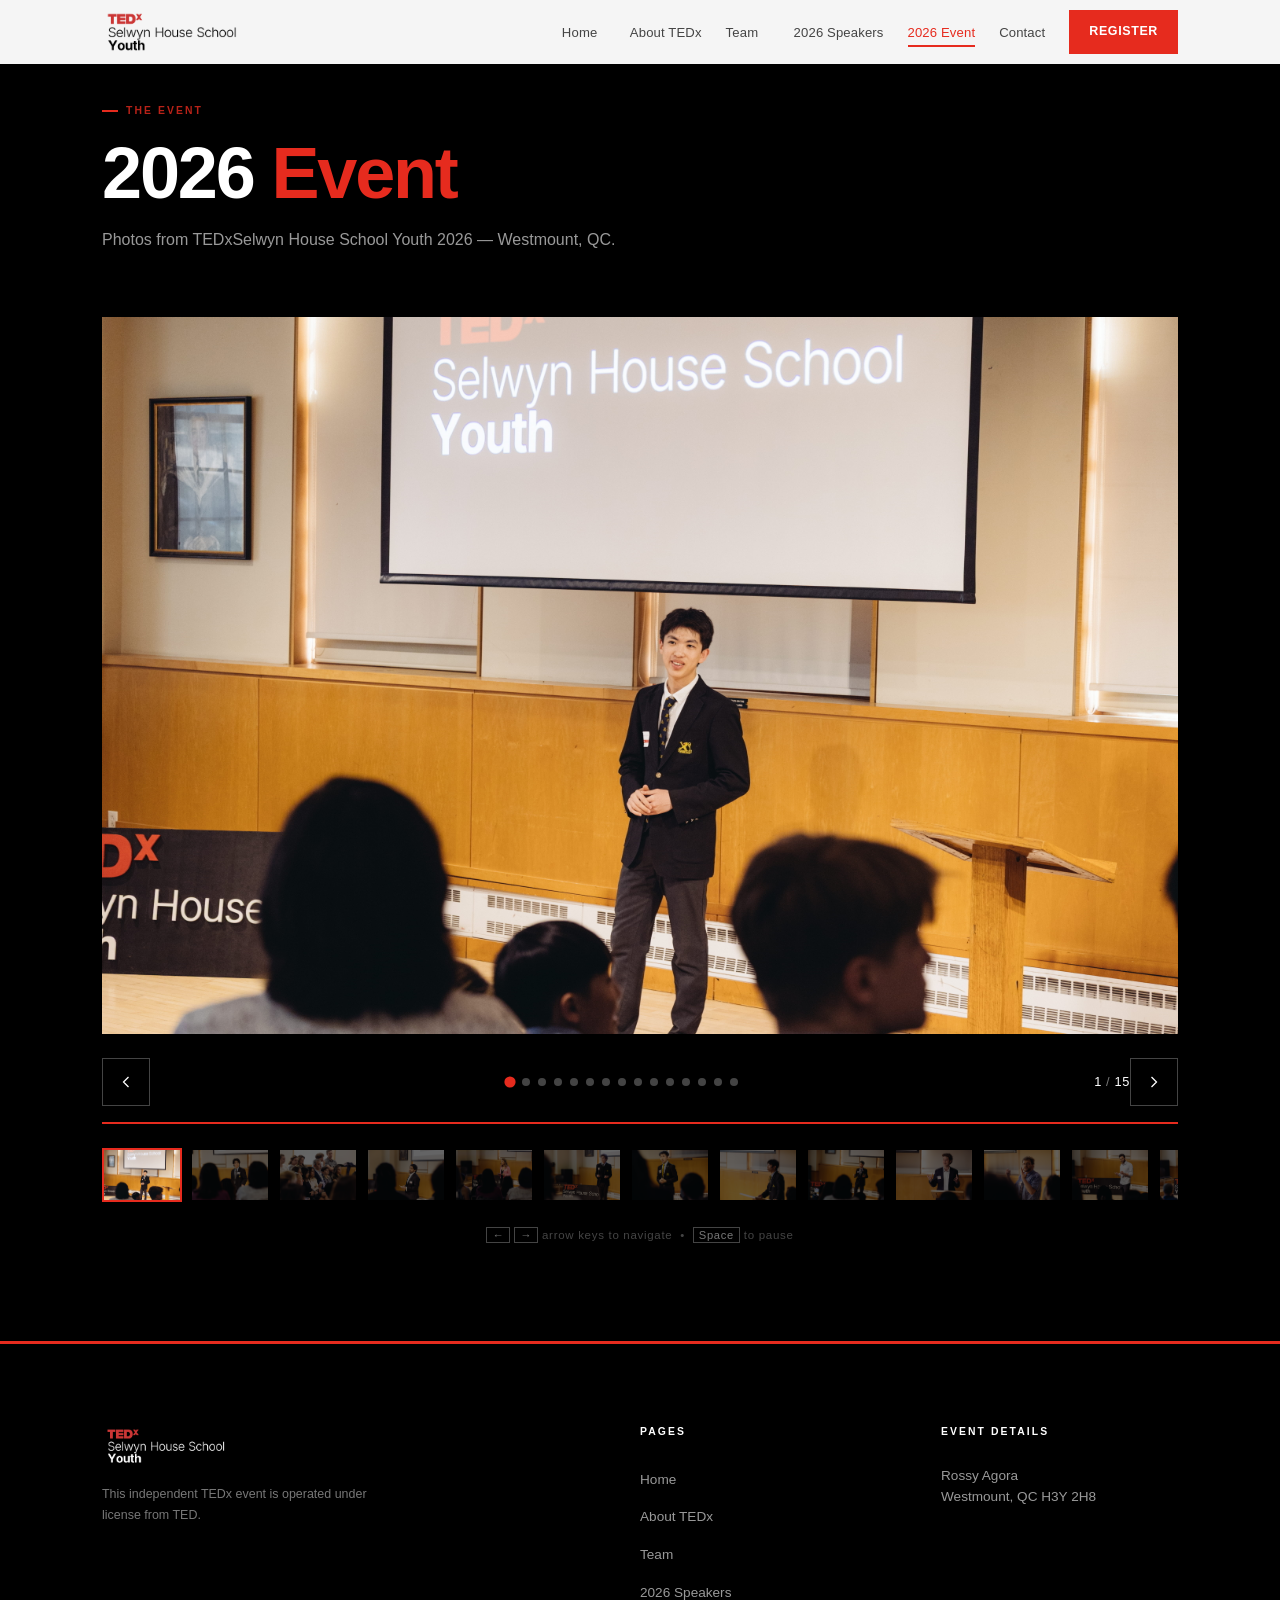
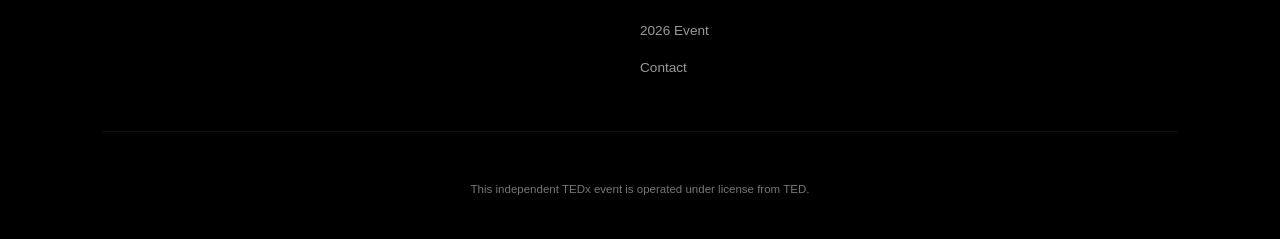
==== 2026-event.html @ ec2c0fd7 "Add files via upload" ====
<!DOCTYPE html>
<html lang="en">
<head>
  <meta charset="UTF-8" />
  <meta name="viewport" content="width=device-width, initial-scale=1.0" />
  <title>2026 Event &mdash; TEDxSelwyn House School Youth</title>
  <link rel="stylesheet" href="style.css" />
  <style>
    /* ── Gallery page styles ── */
    .gallery-hero {
      background: var(--black);
      padding: var(--s12) 0 var(--s8);
      text-align: left;
    }
    .gallery-hero .label-tag {
      color: rgba(230,43,30,0.8);
    }
    .gallery-hero h1 {
      color: var(--white);
      font-size: clamp(2.5rem, 6vw, 4.5rem);
      font-weight: 700;
      line-height: 1.05;
      letter-spacing: -0.03em;
      margin-bottom: var(--s2);
    }
    .gallery-hero p {
      color: var(--gray-400);
      font-size: 1rem;
      margin-top: var(--s2);
    }

    /* ── Slideshow ── */
    .slideshow-section {
      background: var(--black);
      padding: 0 0 var(--s12);
    }
    .slideshow-wrap {
      position: relative;
      width: 100%;
      max-width: 1140px;
      margin: 0 auto;
      padding: 0 var(--s4);
    }
    .slideshow {
      position: relative;
      width: 100%;
      aspect-ratio: 3 / 2;
      overflow: hidden;
      background: #111;
    }
    .slide {
      position: absolute;
      inset: 0;
      opacity: 0;
      transition: opacity 0.7s var(--ease-std), transform 0.7s var(--ease-std);
      transform: translateX(60px);
    }
    .slide.active {
      opacity: 1;
      transform: translateX(0);
      z-index: 1;
    }
    .slide.prev {
      opacity: 0;
      transform: translateX(-60px);
      z-index: 0;
    }
    .slide img {
      width: 100%;
      height: 100%;
      object-fit: cover;
      object-position: center;
      display: block;
    }

    /* ── Controls ── */
    .slideshow-controls {
      display: flex;
      align-items: center;
      justify-content: space-between;
      margin-top: var(--s3);
    }
    .slide-btn {
      background: none;
      border: 1px solid var(--gray-700);
      color: var(--white);
      width: 48px;
      height: 48px;
      min-width: 48px;
      min-height: 48px;
      display: flex;
      align-items: center;
      justify-content: center;
      cursor: pointer;
      transition: border-color var(--dur-std), background var(--dur-std);
      flex-shrink: 0;
    }
    .slide-btn:hover {
      border-color: var(--ted-red);
      background: var(--ted-red);
    }
    .slide-btn svg {
      width: 20px;
      height: 20px;
      stroke: currentColor;
      fill: none;
      stroke-width: 1.5;
    }

    /* ── Dots ── */
    .slide-dots {
      display: flex;
      gap: var(--s1);
      flex-wrap: wrap;
      justify-content: center;
      flex: 1;
      padding: 0 var(--s3);
    }
    .slide-dot {
      width: 8px;
      height: 8px;
      border-radius: 50%;
      background: var(--gray-700);
      border: none;
      cursor: pointer;
      padding: 0;
      min-width: 0;
      min-height: 0;
      transition: background var(--dur-std), transform var(--dur-std);
    }
    .slide-dot.active {
      background: var(--ted-red);
      transform: scale(1.4);
    }

    /* ── Counter ── */
    .slide-counter {
      color: var(--gray-500);
      font-size: 0.8rem;
      letter-spacing: 0.05em;
      white-space: nowrap;
      flex-shrink: 0;
    }
    .slide-counter span {
      color: var(--white);
    }

    /* ── Autoplay bar ── */
    .autoplay-bar {
      height: 2px;
      background: var(--gray-800);
      margin-top: var(--s2);
      position: relative;
      overflow: hidden;
    }
    .autoplay-progress {
      height: 100%;
      background: var(--ted-red);
      width: 0%;
      transition: width linear;
    }

    /* ── Thumbnail strip ── */
    .thumb-strip {
      display: flex;
      gap: var(--s1);
      margin-top: var(--s3);
      overflow-x: auto;
      scroll-behavior: smooth;
      -ms-overflow-style: none;
      scrollbar-width: none;
    }
    .thumb-strip::-webkit-scrollbar { display: none; }
    .thumb {
      flex-shrink: 0;
      width: 80px;
      height: 54px;
      overflow: hidden;
      cursor: pointer;
      opacity: 0.4;
      border: 2px solid transparent;
      transition: opacity var(--dur-std), border-color var(--dur-std);
    }
    .thumb:hover { opacity: 0.7; }
    .thumb.active {
      opacity: 1;
      border-color: var(--ted-red);
    }
    .thumb img {
      width: 100%;
      height: 100%;
      object-fit: cover;
      display: block;
    }

    /* ── Keyboard hint ── */
    .keyboard-hint {
      text-align: center;
      color: var(--gray-700);
      font-size: 0.72rem;
      letter-spacing: 0.06em;
      margin-top: var(--s3);
    }
    .keyboard-hint kbd {
      border: 1px solid var(--gray-700);
      padding: 1px 5px;
      font-family: var(--font);
      font-size: 0.7rem;
      color: var(--gray-500);
    }
  </style>
</head>
<body>

  <!-- Navigation -->
  <header class="header scrolled-always" id="header">
    <nav class="nav">
      <a href="index.html" class="logo"><img src="images/logo-black.png" alt="TEDxSelwyn House School Youth"></a>
      <ul class="nav-links" id="navLinks">
        <li><a href="index.html">Home</a></li>
        <li><a href="about.html">About TEDx</a></li>
        <li><a href="team.html">Team</a></li>
        <li><a href="speakers.html">2026 Speakers</a></li>
        <li><a href="2026-event.html" class="active">2026 Event</a></li>
        <li><a href="contact.html">Contact</a></li>
        <li><a href="https://docs.google.com/forms/d/e/1FAIpQLSdbpwzhTMs6wh6jrkO545HUub6v7mnMCa4WJRmnMCpncE_-FA/viewform" class="nav-btn">Register</a></li>
      </ul>
      <button class="hamburger" id="hamburger" aria-label="Toggle menu">
        <span></span><span></span><span></span>
      </button>
    </nav>
  </header>

  <!-- Page Hero -->
  <section class="gallery-hero">
    <div class="container">
      <span class="label-tag fade-up">The Event</span>
      <h1 class="fade-up">2026 <span class="text-red">Event</span></h1>
      <p class="fade-up">Photos from TEDxSelwyn House School Youth 2026 &mdash; Westmount, QC.</p>
    </div>
  </section>

  <!-- Slideshow -->
  <section class="slideshow-section">
    <div class="slideshow-wrap">

      <div class="slideshow" id="slideshow" role="region" aria-label="Event photo gallery">
        <div class="slide active"><img src="images/2026-04-27 TEDx SHS event-1.jpg"  alt="Audience at TEDxSelwyn House School Youth 2026"></div>
        <div class="slide"><img src="images/2026-04-27 TEDx SHS event-6.jpg"   alt="Speaker at podium"></div>
        <div class="slide"><img src="images/2026-04-27 TEDx SHS event-10 (1).jpg"  alt="TEDx Selwyn House Youth sign"></div>
        <div class="slide"><img src="images/2026-04-27 TEDx SHS event-11.jpg"  alt="Speaker on stage"></div>
        <div class="slide"><img src="images/2026-04-27 TEDx SHS event-18.jpg"  alt="Speaker presenting"></div>
        <div class="slide"><img src="images/2026-04-27 TEDx SHS event-24.jpg"  alt="Speaker on stage"></div>
        <div class="slide"><img src="images/2026-04-27 TEDx SHS event-32.jpg"  alt="Speaker at TEDx event"></div>
        <div class="slide"><img src="images/2026-04-27 TEDx SHS event-35.jpg"  alt="Speaker presenting ideas"></div>
        <div class="slide"><img src="images/2026-04-27 TEDx SHS event-38.jpg"  alt="Speaker under projection screen"></div>
        <div class="slide"><img src="images/2026-04-27 TEDx SHS event-47.jpg"  alt="Speaker addressing audience"></div>
        <div class="slide"><img src="images/2026-04-27 TEDx SHS event-54.jpg"  alt="Speaker on stage"></div>
        <div class="slide"><img src="images/2026-04-27 TEDx SHS event-57.jpg"  alt="Speaker presenting"></div>
        <div class="slide"><img src="images/2026-04-27 TEDx SHS event-69.jpg"  alt="Group photo at TEDxSelwyn House School Youth 2026"></div>
        <div class="slide"><img src="images/2026-04-27 TEDx SHS event-78.jpg"  alt="Speaker at podium"></div>
        <div class="slide"><img src="images/2026-04-27 TEDx SHS event-79.jpg"  alt="Speaker on stage"></div>
      </div>

      <!-- Controls -->
      <div class="slideshow-controls">
        <button class="slide-btn" id="prevBtn" aria-label="Previous photo">
          <svg viewBox="0 0 24 24"><polyline points="15 18 9 12 15 6"/></svg>
        </button>

        <div class="slide-dots" id="slideDots"></div>

        <span class="slide-counter"><span id="currentNum">1</span> / <span id="totalNum">15</span></span>

        <button class="slide-btn" id="nextBtn" aria-label="Next photo">
          <svg viewBox="0 0 24 24"><polyline points="9 18 15 12 9 6"/></svg>
        </button>
      </div>

      <!-- Autoplay progress bar -->
      <div class="autoplay-bar">
        <div class="autoplay-progress" id="autoplayProgress"></div>
      </div>

      <!-- Thumbnail strip -->
      <div class="thumb-strip" id="thumbStrip"></div>

      <p class="keyboard-hint"><kbd>←</kbd> <kbd>→</kbd> arrow keys to navigate &nbsp;&bull;&nbsp; <kbd>Space</kbd> to pause</p>

    </div>
  </section>

  <!-- Footer -->
  <footer class="footer">
    <div class="container">
      <div class="footer-grid">
        <div class="footer-brand fade-up"><a href="index.html" class="logo"><img src="images/logo-white.png" alt="TEDxSelwyn House School Youth"></a>
          <p class="footer-license">This independent TEDx event is operated under license from TED.</p>
        </div>
        <div class="footer-nav fade-up">
          <h4>Pages</h4>
          <ul>
            <li><a href="index.html">Home</a></li>
            <li><a href="about.html">About TEDx</a></li>
            <li><a href="team.html">Team</a></li>
            <li><a href="speakers.html">2026 Speakers</a></li>
            <li><a href="2026-event.html">2026 Event</a></li>
            <li><a href="contact.html">Contact</a></li>
          </ul>
        </div>
        <div class="footer-event fade-up">
          <h4>Event Details</h4>
          <p>Rossy Agora<br>Westmount, QC H3Y 2H8</p>
        </div>
      </div>
      <div class="footer-bottom">
        <p>This independent TEDx event is operated under license from TED.</p>
      </div>
    </div>
  </footer>

  <script src="script.js"></script>
  <script>
    (function () {
      const slides     = Array.from(document.querySelectorAll('.slide'));
      const dotsWrap   = document.getElementById('slideDots');
      const thumbWrap  = document.getElementById('thumbStrip');
      const prevBtn    = document.getElementById('prevBtn');
      const nextBtn    = document.getElementById('nextBtn');
      const currentNum = document.getElementById('currentNum');
      const totalNum   = document.getElementById('totalNum');
      const progress   = document.getElementById('autoplayProgress');
      const INTERVAL   = 4000;

      let current   = 0;
      let timer     = null;
      let paused    = false;
      let progTimer = null;

      totalNum.textContent = slides.length;

      // Build dots
      slides.forEach((_, i) => {
        const dot = document.createElement('button');
        dot.className = 'slide-dot' + (i === 0 ? ' active' : '');
        dot.setAttribute('aria-label', 'Go to photo ' + (i + 1));
        dot.addEventListener('click', () => goTo(i));
        dotsWrap.appendChild(dot);
      });

      // Build thumbnails
      slides.forEach((slide, i) => {
        const img = slide.querySelector('img');
        const thumb = document.createElement('div');
        thumb.className = 'thumb' + (i === 0 ? ' active' : '');
        thumb.innerHTML = `<img src="${img.src}" alt="${img.alt}">`;
        thumb.addEventListener('click', () => goTo(i));
        thumbWrap.appendChild(thumb);
      });

      const dots   = Array.from(dotsWrap.querySelectorAll('.slide-dot'));
      const thumbs = Array.from(thumbWrap.querySelectorAll('.thumb'));

      function goTo(index) {
        slides[current].classList.remove('active');
        slides[current].classList.add('prev');
        dots[current].classList.remove('active');
        thumbs[current].classList.remove('active');

        // Clean up prev class after transition
        const old = current;
        setTimeout(() => slides[old].classList.remove('prev'), 700);

        current = (index + slides.length) % slides.length;

        slides[current].classList.add('active');
        dots[current].classList.add('active');
        thumbs[current].classList.add('active');
        currentNum.textContent = current + 1;

        // Scroll thumbnail into view
        thumbs[current].scrollIntoView({ behavior: 'smooth', block: 'nearest', inline: 'center' });

        resetProgress();
      }

      function next() { goTo(current + 1); }
      function prev() { goTo(current - 1); }

      // Autoplay
      function startTimer() {
        clearInterval(timer);
        timer = setInterval(() => { if (!paused) next(); }, INTERVAL);
      }

      function resetProgress() {
        clearTimeout(progTimer);
        progress.style.transition = 'none';
        progress.style.width = '0%';
        if (!paused) {
          progTimer = setTimeout(() => {
            progress.style.transition = `width ${INTERVAL}ms linear`;
            progress.style.width = '100%';
          }, 30);
        }
      }

      prevBtn.addEventListener('click', () => { prev(); });
      nextBtn.addEventListener('click', () => { next(); });

      // Keyboard
      document.addEventListener('keydown', (e) => {
        if (e.key === 'ArrowRight') next();
        if (e.key === 'ArrowLeft')  prev();
        if (e.key === ' ') {
          e.preventDefault();
          paused = !paused;
          if (paused) {
            progress.style.transition = 'none';
            progress.style.width = '0%';
          } else {
            resetProgress();
          }
        }
      });

      // Touch swipe
      let touchStartX = 0;
      const ss = document.getElementById('slideshow');
      ss.addEventListener('touchstart', (e) => { touchStartX = e.touches[0].clientX; }, { passive: true });
      ss.addEventListener('touchend', (e) => {
        const dx = e.changedTouches[0].clientX - touchStartX;
        if (Math.abs(dx) > 40) dx < 0 ? next() : prev();
      });

      startTimer();
      resetProgress();
    })();
  </script>
</body>
</html>
---- style.css ----
/* ============================================
   TEDxSelwynHouseSchool Youth — Stylesheet
   Style: Motion-Driven × Swiss Modernism × TED
   Colors: Red #e62b1e · Black #000 · White #fff
   Font: Helvetica · Base unit: 8px
   ============================================ */

/* --- Reset & Base --- */
*, *::before, *::after {
  margin: 0;
  padding: 0;
  box-sizing: border-box;
}

:root {
  --ted-red:        #e62b1e;
  --ted-red-dark:   #c41e13;
  --ted-red-light:  rgba(230, 43, 30, 0.08);
  --ted-red-mid:    rgba(230, 43, 30, 0.15);
  --black:          #000000;
  --dark:           #111111;
  --gray-800:       #222222;
  --gray-700:       #444444;
  --gray-500:       #777777;
  --gray-400:       #999999;
  --gray-300:       #bbbbbb;
  --gray-200:       #e0e0e0;
  --gray-100:       #f5f5f5;
  --gray-50:        #fafafa;
  --white:          #ffffff;
  --font:           'Helvetica Neue', Helvetica, Arial, sans-serif;

  /* 8px spacing scale */
  --s1: 8px; --s2: 16px; --s3: 24px; --s4: 32px;
  --s5: 40px; --s6: 48px; --s8: 64px; --s10: 80px; --s12: 96px;

  /* Motion tokens */
  --ease-out:    cubic-bezier(0.0, 0.0, 0.2, 1);
  --ease-in:     cubic-bezier(0.4, 0.0, 1, 1);
  --ease-std:    cubic-bezier(0.4, 0.0, 0.2, 1);
  --ease-spring: cubic-bezier(0.34, 1.56, 0.64, 1);
  --dur-fast:    150ms;
  --dur-std:     300ms;
  --dur-slow:    500ms;
  --dur-reveal:  800ms;
}

html { scroll-behavior: smooth; font-size: 16px; }

body {
  font-family: var(--font);
  background: var(--white);
  color: var(--dark);
  line-height: 1.6;
  overflow-x: hidden;
  -webkit-font-smoothing: antialiased;
  -moz-osx-font-smoothing: grayscale;
}

/* --- Accessibility: prefers-reduced-motion --- */
@media (prefers-reduced-motion: reduce) {
  *, *::before, *::after {
    animation-duration: 0.01ms !important;
    animation-iteration-count: 1 !important;
    transition-duration: 0.01ms !important;
    scroll-behavior: auto !important;
  }
  .fade-up, .slide-left, .slide-right, .scale-in, .text-reveal {
    opacity: 1 !important;
    transform: none !important;
    clip-path: none !important;
  }
  .marquee-track { animation: none !important; }
}

a { text-decoration: none; color: inherit; transition: color var(--dur-std) var(--ease-std); }
ul { list-style: none; }
img { max-width: 100%; display: block; }

a, button { min-height: 44px; min-width: 44px; }
a { display: inline-flex; align-items: center; }
nav a, .footer-nav a, .footer-brand a, .cta-link { display: inline-flex; }
a, button, [role="button"], label[for], select { cursor: pointer; }

a:focus-visible, button:focus-visible {
  outline: 3px solid var(--ted-red);
  outline-offset: 3px;
}

.container { width: 100%; max-width: 1140px; margin: 0 auto; padding: 0 var(--s4); }

/* --- Utility --- */
.text-red   { color: var(--ted-red); }
.text-white { color: var(--white); }
.text-gray  { color: var(--gray-400); }
.bg-white   { background: var(--white); }
.bg-light   { background: var(--gray-50); }
.bg-black   { background: var(--black); color: var(--white); }
.link-red   { color: var(--ted-red); text-decoration: underline; text-underline-offset: 3px; }
.link-red:hover { color: var(--ted-red-dark); }
.content-narrow { max-width: 780px; margin: 0 auto; }

/* ============================================
   ANIMATION SYSTEM — GPU-accelerated
   ============================================ */

/* Fade up (default) */
.fade-up {
  opacity: 0;
  transform: translateY(40px);
  transition: opacity var(--dur-reveal) var(--ease-out),
              transform var(--dur-reveal) var(--ease-out);
  transition-delay: calc(var(--stagger, 0) * 80ms);
}
.fade-up.visible { opacity: 1; transform: translateY(0); }

/* Slide from left */
.slide-left {
  opacity: 0;
  transform: translateX(-60px);
  transition: opacity var(--dur-reveal) var(--ease-out),
              transform var(--dur-reveal) var(--ease-out);
  transition-delay: calc(var(--stagger, 0) * 80ms);
}
.slide-left.visible { opacity: 1; transform: translateX(0); }

/* Slide from right */
.slide-right {
  opacity: 0;
  transform: translateX(60px);
  transition: opacity var(--dur-reveal) var(--ease-out),
              transform var(--dur-reveal) var(--ease-out);
  transition-delay: calc(var(--stagger, 0) * 80ms);
}
.slide-right.visible { opacity: 1; transform: translateX(0); }

/* Scale in */
.scale-in {
  opacity: 0;
  transform: scale(0.85);
  transition: opacity var(--dur-reveal) var(--ease-out),
              transform var(--dur-reveal) var(--ease-spring);
  transition-delay: calc(var(--stagger, 0) * 80ms);
}
.scale-in.visible { opacity: 1; transform: scale(1); }

/* Text reveal — clip-path wipe */
.text-reveal {
  clip-path: inset(0 100% 0 0);
  transition: clip-path 1s var(--ease-out);
  transition-delay: calc(var(--stagger, 0) * 100ms);
}
.text-reveal.visible { clip-path: inset(0 0% 0 0); }

/* Line draw — accent lines that animate width */
.line-draw {
  width: 0;
  transition: width 1s var(--ease-out);
}
.line-draw.visible { width: 100%; }

/* Legacy delay classes */
.delay-1 { --stagger: 1; }
.delay-2 { --stagger: 2; }
.delay-3 { --stagger: 3; }

/* ============================================
   MARQUEE TICKER
   ============================================ */
.marquee {
  overflow: hidden;
  white-space: nowrap;
  background: var(--ted-red);
  padding: var(--s1) 0;
}

.marquee-track {
  display: inline-block;
  animation: marquee 20s linear infinite;
  will-change: transform;
}

.marquee-track span {
  display: inline-block;
  padding: 0 var(--s6);
  font-size: 0.72rem;
  font-weight: 800;
  letter-spacing: 0.25em;
  text-transform: uppercase;
  color: var(--white);
}

@keyframes marquee {
  0%   { transform: translateX(0); }
  100% { transform: translateX(-50%); }
}

/* ============================================
   HEADER / NAV
   ============================================ */
.header {
  position: fixed;
  top: 0; left: 0; width: 100%;
  z-index: 100;
  padding: var(--s2) 0;
  transition: background var(--dur-std) var(--ease-std),
              padding var(--dur-std) var(--ease-std),
              box-shadow var(--dur-std) var(--ease-std),
              transform var(--dur-std) var(--ease-std);
}

.header.scrolled,
.header.scrolled-always {
  background: rgba(255, 255, 255, 0.96);
  backdrop-filter: blur(16px);
  -webkit-backdrop-filter: blur(16px);
  padding: 0.5rem 0;
  box-shadow: 0 1px 0 rgba(0,0,0,0.1);
}

.nav {
  max-width: 1140px;
  margin: 0 auto;
  padding: 0 var(--s4);
  display: flex;
  align-items: center;
  justify-content: space-between;
}

/* Logo */
.logo {
  display: inline-flex; align-items: center;
  min-height: unset; text-decoration: none;
  transition: transform var(--dur-std) var(--ease-spring);
}
.logo:hover { transform: scale(1.03); }
.logo img {
  height: 48px;
  width: auto;
  display: block;
}

.logo-ted {
  font-family: var(--font); font-size: 1.5rem; font-weight: 900;
  color: var(--ted-red); line-height: 1; letter-spacing: -0.02em;
}
.logo-ted sup { font-size: 0.55em; vertical-align: super; color: var(--ted-red); font-weight: 900; }
.logo-school { font-size: 0.72rem; line-height: 1.25; color: var(--dark); font-weight: 400; display: block; min-height: unset; }
.logo-youth  { font-size: 0.72rem; font-weight: 700; color: var(--dark); line-height: 1.25; display: block; min-height: unset; }

/* Nav links */
.nav-links { display: flex; align-items: center; gap: var(--s3); }

.nav-links li > a {
  font-size: 0.82rem; font-weight: 500; color: var(--gray-700);
  letter-spacing: 0.01em; position: relative; padding-bottom: 2px;
  min-height: unset;
  transition: color var(--dur-std) var(--ease-std);
}

.nav-links li > a::after {
  content: ''; position: absolute; bottom: -2px; left: 0;
  width: 0; height: 2px; background: var(--ted-red);
  transition: width var(--dur-std) var(--ease-out);
}

.nav-links li > a:hover, .nav-links li > a.active { color: var(--ted-red); }
.nav-links li > a.active::after, .nav-links li > a:hover::after { width: 100%; }

.nav-btn {
  background: var(--ted-red) !important; color: var(--white) !important;
  padding: 0.5rem 1.25rem !important; border-radius: 0 !important;
  font-weight: 700 !important; font-size: 0.78rem !important;
  letter-spacing: 0.05em !important; text-transform: uppercase !important;
  transition: background var(--dur-std) var(--ease-std), transform var(--dur-fast) var(--ease-spring) !important;
  min-height: 44px !important;
}
.nav-btn::after { display: none !important; }
.nav-btn:hover { background: var(--ted-red-dark) !important; transform: translateY(-2px) scale(1.02); }

/* Hamburger */
.hamburger {
  display: none; flex-direction: column; gap: 5px;
  background: none; border: none; cursor: pointer; padding: var(--s1);
  z-index: 1001; min-height: unset;
}
.hamburger span { display: block; width: 22px; height: 2px; background: var(--dark); transition: transform var(--dur-std) var(--ease-std), opacity var(--dur-std) var(--ease-std); }
.hamburger.active span:nth-child(1) { transform: translateY(7px) rotate(45deg); }
.hamburger.active span:nth-child(2) { opacity: 0; }
.hamburger.active span:nth-child(3) { transform: translateY(-7px) rotate(-45deg); }

/* ============================================
   BUTTONS — with micro-interactions
   ============================================ */
.btn {
  display: inline-flex; align-items: center; justify-content: center; gap: 0.4em;
  padding: 0.85rem 1.75rem; border-radius: 0;
  font-size: 0.85rem; font-weight: 700; letter-spacing: 0.06em; text-transform: uppercase;
  font-family: var(--font); min-height: 44px;
  border: none; cursor: pointer; position: relative; overflow: hidden;
  transition: all var(--dur-std) var(--ease-std);
}

/* Animated shine sweep on hover */
.btn::before {
  content: ''; position: absolute; top: 0; left: -100%; width: 100%; height: 100%;
  background: linear-gradient(90deg, transparent, rgba(255,255,255,0.15), transparent);
  transition: left var(--dur-slow) var(--ease-out);
}
.btn:hover::before { left: 100%; }

.btn-red { background: var(--ted-red); color: var(--white); }
.btn-red:hover {
  background: var(--ted-red-dark);
  transform: translateY(-3px) scale(1.02);
  box-shadow: 0 12px 40px rgba(230, 43, 30, 0.35);
}

.btn-red-outline { background: transparent; color: var(--ted-red); border: 2px solid var(--ted-red); }
.btn-red-outline:hover { background: var(--ted-red); color: var(--white); transform: translateY(-3px); }

.btn-outline-dark { background: transparent; color: var(--dark); border: 2px solid var(--dark); }
.btn-outline-dark:hover { background: var(--dark); color: var(--white); transform: translateY(-3px); }

.btn-full { width: 100%; justify-content: center; }

/* ============================================
   HERO — Parallax + Kinetic Type
   ============================================ */
.hero {
  position: relative;
  min-height: 100vh; min-height: 100dvh;
  display: flex; align-items: center; justify-content: center;
  background: var(--white);
  overflow: hidden;
}

/* Parallax geometric layers */
.hero-bg-layer {
  position: absolute; top: 0; left: 0; width: 100%; height: 100%;
  pointer-events: none; will-change: transform;
}

.hero-bg-layer--1 {
  background: var(--gray-50);
  clip-path: polygon(55% 0%, 100% 0%, 100% 100%, 35% 100%);
}

.hero-bg-layer--2 {
  opacity: 0.5;
}

.hero-bg-layer--2::before {
  content: ''; position: absolute;
  top: 10%; right: 5%;
  width: 3px; height: 160px;
  background: var(--ted-red);
}

.hero-bg-layer--2::after {
  content: ''; position: absolute;
  bottom: 15%; left: 8%;
  width: 80px; height: 3px;
  background: var(--ted-red);
}

.hero-bg-layer--3::before {
  content: ''; position: absolute;
  top: 20%; left: 15%;
  width: 200px; height: 200px;
  border: 1px solid var(--gray-200);
  border-radius: 50%;
  opacity: 0.3;
}

.hero-bg-layer--3::after {
  content: ''; position: absolute;
  bottom: 25%; right: 12%;
  width: 120px; height: 120px;
  border: 1px solid var(--ted-red-mid);
  opacity: 0.4;
}

.hero-content {
  position: relative; z-index: 2;
  text-align: center; max-width: 900px;
  padding: var(--s12) var(--s4) var(--s4);
}

.hero-badge {
  display: inline-flex; align-items: center; gap: var(--s1);
  font-size: 0.72rem; font-weight: 700;
  letter-spacing: 0.15em; text-transform: uppercase;
  color: var(--ted-red);
  margin-bottom: var(--s3);
  padding: 0.4rem 1rem;
  border: 1.5px solid var(--ted-red);
  border-radius: 0;
}
.hero-badge::before {
  content: ''; width: 6px; height: 6px;
  background: var(--ted-red); border-radius: 50%;
  flex-shrink: 0;
  animation: pulse-dot 2s ease-in-out infinite;
}
@keyframes pulse-dot {
  0%, 100% { opacity: 1; transform: scale(1); }
  50% { opacity: 0.5; transform: scale(1.5); }
}

.hero-title {
  font-family: var(--font);
  font-size: clamp(4.2rem, 11vw, 9rem);
  font-weight: 900;
  line-height: 0.97;
  letter-spacing: -0.04em;
  color: var(--black);
  margin-bottom: var(--s3);
}

/* Animated underline on the red text */
.hero-title .text-red {
  position: relative;
  display: inline-block;
}
.hero-title .text-red::after {
  content: ''; position: absolute;
  bottom: 0.05em; left: 0;
  width: 0; height: 4px;
  background: var(--ted-red);
  transition: width 1.2s var(--ease-out);
  transition-delay: 0.6s;
}
.hero-title.visible .text-red::after { width: 100%; }

.hero-subtitle {
  font-size: clamp(1.1rem, 2vw, 1.35rem);
  color: var(--gray-500); max-width: 520px;
  margin: 0 auto var(--s5); line-height: 1.75; font-weight: 400;
}

.hero-cta { display: flex; gap: var(--s2); justify-content: center; flex-wrap: wrap; }

.hero-scroll-indicator {
  position: absolute; bottom: var(--s4);
  left: 50%; transform: translateX(-50%); z-index: 2;
}
.scroll-line {
  width: 1px; height: 48px;
  background: linear-gradient(to bottom, var(--ted-red), transparent);
  animation: scrollPulse 2s ease-in-out infinite;
}
@keyframes scrollPulse {
  0%, 100% { opacity: 0.3; transform: scaleY(0.5); }
  50%      { opacity: 1;   transform: scaleY(1); }
}

/* ============================================
   STATS BAR — with counter animation
   ============================================ */
.stats-bar {
  background: var(--black); color: var(--white);
  padding: var(--s3) 0;
  border-top: 3px solid var(--ted-red);
  position: relative; overflow: hidden;
}

.stats-row {
  display: flex; align-items: center; justify-content: center;
  gap: 0; flex-wrap: wrap;
}

.stat-item {
  display: flex; flex-direction: column; align-items: center;
  padding: var(--s2) var(--s8);
  border-right: 1px solid rgba(255,255,255,0.08);
  transition: transform var(--dur-std) var(--ease-spring);
}
.stat-item:last-child { border-right: none; }
.stat-item:hover { transform: scale(1.08); }

.stat-number {
  font-size: 2.7rem; font-weight: 900;
  color: var(--ted-red); line-height: 1; letter-spacing: -0.04em;
  font-variant-numeric: tabular-nums;
}

.stat-label {
  font-size: 0.62rem; font-weight: 700;
  letter-spacing: 0.18em; text-transform: uppercase;
  color: var(--gray-400); margin-top: 4px;
}

/* ============================================
   PAGE HERO — with animated accent bar
   ============================================ */
.page-hero {
  padding: var(--s12) 0 var(--s8);
  background: var(--black); color: var(--white);
  text-align: left; position: relative; overflow: hidden;
}

/* Animated bottom accent — draws on page load */
.page-hero::after {
  content: ''; position: absolute;
  bottom: 0; left: 0;
  width: 100%; height: 3px;
  background: var(--ted-red);
  transform-origin: left;
  animation: draw-line 1s var(--ease-out) forwards;
}

@keyframes draw-line {
  0%   { transform: scaleX(0); }
  100% { transform: scaleX(1); }
}

/* Floating geometric accents */
.page-hero::before {
  content: ''; position: absolute;
  top: 30%; right: 8%; width: 150px; height: 150px;
  border: 1px solid rgba(230, 43, 30, 0.15);
  animation: float-rotate 15s linear infinite;
}

@keyframes float-rotate {
  0%   { transform: rotate(0deg) scale(1); }
  50%  { transform: rotate(180deg) scale(1.1); }
  100% { transform: rotate(360deg) scale(1); }
}

.page-hero .container { position: relative; z-index: 1; }

.page-hero h1 {
  font-family: var(--font);
  font-size: clamp(2.5rem, 6vw, 4.5rem);
  font-weight: 900; letter-spacing: -0.04em; line-height: 0.95;
  margin-bottom: var(--s2);
}

.page-hero-desc {
  font-size: 1rem; color: var(--gray-400);
  max-width: 480px; margin-top: var(--s2); line-height: 1.6;
}

/* ============================================
   SECTIONS
   ============================================ */
.section { padding: var(--s12) 0; }

/* Animated section divider */
.section + .section { position: relative; }

.section-header { text-align: center; margin-bottom: var(--s8); }

.section-header h2 {
  font-family: var(--font);
  font-size: clamp(2.1rem, 4.5vw, 3.25rem);
  font-weight: 900; letter-spacing: -0.04em; line-height: 1;
  margin-bottom: var(--s2); color: var(--black);
}
.bg-black .section-header h2 { color: var(--white); }

.section-desc {
  color: var(--gray-500); font-size: 1.1rem;
  max-width: 480px; margin: 0 auto; line-height: 1.7;
}

/* Label tag — with animated accent line */
.label-tag {
  display: inline-block;
  font-size: 0.65rem; font-weight: 800;
  letter-spacing: 0.2em; text-transform: uppercase;
  color: var(--ted-red); margin-bottom: var(--s2);
  position: relative; padding-left: var(--s3);
}
.label-tag::before {
  content: ''; position: absolute;
  left: 0; top: 50%; transform: translateY(-50%);
  width: 16px; height: 2px;
  background: var(--ted-red);
}

/* ============================================
   TWO COLUMN LAYOUT
   ============================================ */
.two-col { display: grid; grid-template-columns: 260px 1fr; gap: var(--s10); align-items: start; }
.col-content h2 { font-size: clamp(1.7rem, 3vw, 2.3rem); font-weight: 800; letter-spacing: -0.03em; line-height: 1.1; margin-bottom: var(--s3); color: var(--black); }
.col-content p { color: var(--gray-700); font-size: 1.05rem; line-height: 1.85; margin-bottom: var(--s2); }

/* ============================================
   INFO CARDS — with hover lift + glow
   ============================================ */
.info-grid { display: grid; grid-template-columns: repeat(3, 1fr); gap: var(--s2); }

.info-card {
  padding: var(--s6) var(--s4);
  background: var(--white);
  border: 1px solid var(--gray-200);
  border-top: 3px solid var(--ted-red);
  border-radius: 0; text-align: center;
  cursor: default; position: relative;
  transition: transform var(--dur-std) var(--ease-spring),
              box-shadow var(--dur-std) var(--ease-out),
              border-color var(--dur-std) var(--ease-std);
}

.info-card:hover {
  transform: translateY(-8px) scale(1.01);
  box-shadow: 0 20px 60px rgba(230, 43, 30, 0.1), 0 8px 24px rgba(0,0,0,0.06);
  border-color: var(--ted-red);
}

.info-icon { width: 36px; height: 36px; margin: 0 auto var(--s3); color: var(--ted-red); transition: transform var(--dur-std) var(--ease-spring); }
.info-card:hover .info-icon { transform: scale(1.15) rotate(-5deg); }

.info-card h3 {
  font-size: 0.65rem; font-weight: 800;
  letter-spacing: 0.2em; text-transform: uppercase;
  margin-bottom: var(--s1); color: var(--gray-500);
}
.info-card p { font-size: 0.95rem; color: var(--dark); line-height: 1.6; font-weight: 500; }

/* ============================================
   CTA GRID
   ============================================ */
.cta-grid { display: grid; grid-template-columns: repeat(2, 1fr); gap: var(--s2); max-width: 700px; margin: 0 auto; }

.cta-card {
  padding: var(--s5) var(--s4);
  border: 1px solid rgba(255,255,255,0.08);
  border-radius: 0; position: relative; overflow: hidden;
  cursor: default;
  transition: all var(--dur-std) var(--ease-std);
}

/* Animated left border that grows on hover */
.cta-card::before {
  content: ''; position: absolute; top: 0; left: 0;
  width: 3px; height: 0;
  background: var(--ted-red);
  transition: height var(--dur-slow) var(--ease-out);
}
.cta-card:hover::before { height: 100%; }

/* Subtle glow on hover */
.cta-card::after {
  content: ''; position: absolute; top: 0; left: 0;
  width: 100%; height: 100%;
  background: radial-gradient(ellipse at top left, rgba(230,43,30,0.08), transparent 70%);
  opacity: 0;
  transition: opacity var(--dur-std) var(--ease-std);
  pointer-events: none;
}
.cta-card:hover::after { opacity: 1; }

.cta-card:hover {
  border-color: rgba(230, 43, 30, 0.25);
  transform: translateY(-4px);
}

.cta-card h3 { font-size: 1.45rem; font-weight: 900; margin-bottom: var(--s1); color: var(--white); letter-spacing: -0.02em; }
.cta-card p { font-size: 0.88rem; color: var(--gray-400); line-height: 1.65; margin-bottom: var(--s3); }

.cta-link {
  display: inline-flex; align-items: center; gap: 6px;
  font-size: 0.75rem; font-weight: 700;
  letter-spacing: 0.1em; text-transform: uppercase;
  color: var(--ted-red); min-height: unset;
  transition: gap var(--dur-std) var(--ease-out), color var(--dur-std) var(--ease-std);
}
.cta-link:hover { gap: 12px; }

/* ============================================
   SPEAKERS PREVIEW
   ============================================ */
.speakers-coming-soon {
  text-align: center; padding: var(--s10) var(--s4);
  border: 2px solid var(--gray-200); border-radius: 0;
  position: relative;
  transition: border-color var(--dur-std) var(--ease-std);
}
.speakers-coming-soon:hover { border-color: var(--ted-red); }

.speakers-coming-soon::before {
  content: ''; position: absolute; top: 0; left: 0; right: 0;
  height: 3px; background: var(--ted-red);
  transform-origin: left;
  transform: scaleX(0);
  transition: transform 1s var(--ease-out);
}
.speakers-coming-soon:hover::before { transform: scaleX(1); }

.speakers-coming-soon p { font-size: 1rem; color: var(--gray-500); margin-bottom: var(--s3); }

/* ============================================
   SPEAKERS PAGE
   ============================================ */
.speakers-grid-full { display: grid; grid-template-columns: repeat(2, 1fr); gap: var(--s2); margin-bottom: var(--s8); }

.speaker-card-full {
  display: flex; gap: var(--s3); padding: var(--s4);
  border: 1px solid var(--gray-200); border-radius: 0;
  border-left: 3px solid transparent;
  cursor: default; position: relative; overflow: hidden;
  transition: border-color var(--dur-std) var(--ease-std),
              transform var(--dur-std) var(--ease-spring),
              box-shadow var(--dur-std) var(--ease-out);
}

.speaker-card-full:hover {
  border-left-color: var(--ted-red);
  transform: translateY(-4px) translateX(4px);
  box-shadow: -8px 12px 40px rgba(0,0,0,0.08);
}

.speaker-photo {
  flex-shrink: 0; width: 160px; height: 160px; border-radius: 0;
  overflow: hidden; background: var(--gray-100);
  display: flex; align-items: center; justify-content: center;
  border: 1px solid var(--gray-200);
  transition: transform var(--dur-std) var(--ease-spring);
}
.speaker-card-full:hover .speaker-photo { transform: scale(1.05); }
.speaker-photo img { width: 100%; height: 100%; object-fit: cover; object-position: top center; }

.speaker-details { display: flex; flex-direction: column; justify-content: center; }
.speaker-details h3 { font-size: 1.25rem; font-weight: 800; color: var(--black); margin-bottom: 4px; letter-spacing: -0.02em; }
.speaker-title { font-size: 0.75rem; font-weight: 700; color: var(--ted-red); letter-spacing: 0.05em; text-transform: uppercase; margin-bottom: var(--s1); }
.speaker-desc { font-size: 0.88rem; color: var(--gray-500); line-height: 1.6; }

.center-cta { text-align: center; padding-top: var(--s4); }
.center-cta p { font-size: 0.95rem; color: var(--gray-500); margin-bottom: var(--s2); }

/* ============================================
   TEAM PAGE
   ============================================ */
.team-grid { display: grid; grid-template-columns: repeat(4, 1fr); gap: var(--s2); }

.team-card {
  text-align: center; padding: var(--s5) var(--s3);
  border: 1px solid var(--gray-200); border-radius: 0;
  border-bottom: 3px solid transparent;
  cursor: default; position: relative; overflow: hidden;
  transition: border-color var(--dur-std) var(--ease-std),
              transform var(--dur-std) var(--ease-spring),
              box-shadow var(--dur-std) var(--ease-out);
}

.team-card:hover {
  border-bottom-color: var(--ted-red);
  transform: translateY(-6px);
  box-shadow: 0 16px 48px rgba(0,0,0,0.08);
}

.team-avatar { margin-bottom: var(--s3); }

.team-avatar img {
  width: 120px; height: 120px; margin: 0 auto;
  object-fit: cover; object-position: top center;
  display: block; border-radius: 0;
  border: 1px solid var(--gray-200);
  transition: transform var(--dur-std) var(--ease-spring);
}
.team-card:hover .team-avatar img { transform: scale(1.06); }

.avatar-placeholder {
  width: 80px; height: 80px; margin: 0 auto;
  color: var(--gray-300); background: var(--gray-100); border-radius: 0;
  display: flex; align-items: center; justify-content: center; padding: 12px;
  transition: transform var(--dur-std) var(--ease-spring), background var(--dur-std) var(--ease-std);
}
.team-card:hover .avatar-placeholder { transform: scale(1.08) rotate(-3deg); background: var(--ted-red-light); }

.team-card h3 { font-size: 1.1rem; font-weight: 800; color: var(--black); margin-bottom: 4px; letter-spacing: -0.01em; }
.team-role { font-size: 0.65rem; color: var(--ted-red); font-weight: 700; letter-spacing: 0.15em; text-transform: uppercase; }
.team-bio { font-size: 0.85rem; color: var(--gray-500); line-height: 1.6; margin-top: var(--s1); }

/* ============================================
   SCHEDULE
   ============================================ */
.schedule-notice {
  padding: var(--s3) var(--s4);
  background: var(--ted-red-light); border-left: 4px solid var(--ted-red);
  border-radius: 0; margin-bottom: var(--s6);
}
.schedule-notice p { color: var(--gray-700); font-size: 0.9rem; line-height: 1.6; }

.schedule-timeline { position: relative; margin-bottom: var(--s6); }
.schedule-timeline::before {
  content: ''; position: absolute; left: 88px; top: 0; bottom: 0;
  width: 2px; background: var(--gray-200);
}

.schedule-item { display: flex; gap: var(--s4); padding: var(--s3) 0; position: relative; }

/* Square dot with pulse animation on hover */
.schedule-item::before {
  content: ''; position: absolute; left: 82px; top: var(--s3);
  width: 14px; height: 14px;
  background: var(--white); border: 3px solid var(--ted-red); border-radius: 0;
  z-index: 1;
  transition: background var(--dur-std) var(--ease-std), transform var(--dur-std) var(--ease-spring);
}
.schedule-item:hover::before { background: var(--ted-red); transform: scale(1.3) rotate(45deg); }

.schedule-time {
  flex-shrink: 0; width: 72px;
  font-size: 0.78rem; font-weight: 800; color: var(--ted-red);
  text-align: right; padding-top: 0.2rem; letter-spacing: 0.02em;
}

.schedule-content { padding-left: var(--s3); }
.schedule-content h3 { font-size: 1.25rem; font-weight: 800; color: var(--black); margin-bottom: 4px; letter-spacing: -0.02em; }
.schedule-content p { font-size: 0.88rem; color: var(--gray-500); line-height: 1.6; }

.schedule-tag {
  display: inline-flex; align-items: center; margin-top: var(--s1);
  font-size: 0.65rem; font-weight: 800;
  letter-spacing: 0.1em; text-transform: uppercase;
  color: var(--ted-red); background: var(--ted-red-light);
  padding: 3px 10px; border-radius: 0;
}
.schedule-tag--break {
  color: var(--gray-500); background: var(--gray-100);
}
.speaker-talk-title {
  font-size: 0.92rem; color: var(--gray-700);
  line-height: 1.5; font-style: italic; margin-top: 2px;
}

/* ============================================
   CONTACT
   ============================================ */
.contact-grid { display: grid; grid-template-columns: 1fr; gap: var(--s6); max-width: 640px; margin: 0 auto; }

.contact-info h2 { font-size: 2.5rem; font-weight: 900; margin-bottom: var(--s2); color: var(--black); letter-spacing: -0.04em; }
.contact-info > p { color: var(--gray-500); line-height: 1.7; margin-bottom: var(--s5); }

.contact-detail {
  display: flex; gap: var(--s2); margin-bottom: var(--s3);
  align-items: flex-start; padding: var(--s3);
  border: 1px solid var(--gray-200); border-left: 3px solid var(--ted-red); border-radius: 0;
  transition: box-shadow var(--dur-std) var(--ease-out), transform var(--dur-std) var(--ease-spring);
}
.contact-detail:hover {
  box-shadow: 0 12px 40px rgba(0,0,0,0.07);
  transform: translateX(4px);
}

.contact-icon { flex-shrink: 0; width: 22px; height: 22px; color: var(--ted-red); margin-top: 2px; }
.contact-detail h4 { font-size: 0.65rem; font-weight: 800; letter-spacing: 0.15em; text-transform: uppercase; color: var(--black); margin-bottom: 4px; }
.contact-detail p, .contact-detail a { font-size: 0.9rem; color: var(--gray-500); line-height: 1.5; }
.contact-detail a:hover { color: var(--ted-red); }

/* ============================================
   CONTENT BLOCKS (About)
   ============================================ */
.content-block {
  margin-bottom: var(--s8); padding-bottom: var(--s8);
  border-bottom: 1px solid var(--gray-200);
}
.content-block:last-child { border-bottom: none; }
.content-block h2 { font-size: 2rem; font-weight: 900; color: var(--black); margin-bottom: var(--s3); letter-spacing: -0.03em; line-height: 1.1; }
.content-block p { font-size: 1.05rem; color: var(--gray-700); line-height: 1.85; margin-bottom: var(--s2); }

/* ============================================
   FOOTER
   ============================================ */
.footer {
  background: var(--black); color: var(--white);
  padding: var(--s10) 0 var(--s5);
  border-top: 3px solid var(--ted-red);
}

.footer-grid {
  display: grid; grid-template-columns: 2fr 1fr 1fr;
  gap: var(--s8); margin-bottom: var(--s6);
  padding-bottom: var(--s6);
  border-bottom: 1px solid rgba(255,255,255,0.06);
}

.footer-brand .logo { margin-bottom: var(--s2); }
.footer-brand .logo img { height: 44px; width: auto; display: block; }

.footer-license { font-size: 0.78rem; color: var(--gray-500); line-height: 1.7; max-width: 300px; }

.footer-nav h4, .footer-event h4 {
  font-size: 0.65rem; font-weight: 800; letter-spacing: 0.2em;
  text-transform: uppercase; margin-bottom: var(--s3); color: var(--white);
}

.footer-nav ul { display: flex; flex-direction: column; gap: var(--s1); }
.footer-nav a {
  font-size: 0.85rem; color: var(--gray-400);
  transition: color var(--dur-std) var(--ease-std), transform var(--dur-fast) var(--ease-spring);
  min-height: unset; padding: 4px 0;
}
.footer-nav a:hover { color: var(--white); transform: translateX(4px); }

.footer-event p { font-size: 0.85rem; color: var(--gray-400); line-height: 1.6; margin-bottom: 4px; }

.footer-bottom { text-align: center; }
.footer-bottom p { font-size: 0.72rem; color: var(--gray-500); }

/* ============================================
   RESPONSIVE
   ============================================ */
@media (max-width: 1024px) {
  .cta-grid { grid-template-columns: 1fr; max-width: 480px; }
  .speakers-grid-full { grid-template-columns: 1fr; }
  .footer-grid { grid-template-columns: 1fr 1fr; gap: var(--s5); }
  .footer-brand { grid-column: span 2; }
  .team-grid { grid-template-columns: repeat(3, 1fr); }
}

@media (max-width: 768px) {
  .nav-links {
    position: fixed; top: 0; right: -100%;
    width: 75%; max-width: 300px; height: 100vh;
    background: var(--white); flex-direction: column;
    padding: 5rem var(--s4) var(--s4); gap: var(--s2);
    transition: right var(--dur-slow) var(--ease-out);
    box-shadow: -4px 0 32px rgba(0,0,0,0.08);
    z-index: 1000; align-items: flex-start;
  }
  .nav-links.open { right: 0; }
  .hamburger { display: flex; }

  .two-col { grid-template-columns: 1fr; gap: var(--s5); }
  .info-grid { grid-template-columns: 1fr; }
  .cta-grid { grid-template-columns: 1fr; max-width: 100%; }
  .team-grid { grid-template-columns: repeat(2, 1fr); }
  .contact-grid { grid-template-columns: 1fr; gap: var(--s5); }

  .schedule-timeline::before { left: 10px; }
  .schedule-item { gap: var(--s2); flex-direction: column; padding-left: var(--s4); }
  .schedule-item::before { left: 4px; top: 0.3rem; }
  .schedule-time { width: auto; text-align: left; }
  .schedule-content { padding-left: 0; }

  .footer-grid { grid-template-columns: 1fr; gap: var(--s5); }
  .footer-brand { grid-column: span 1; }

  .section { padding: var(--s10) 0; }
  .page-hero { padding: var(--s10) 0 var(--s6); text-align: center; }
  .page-hero h1 { font-size: clamp(2.4rem, 9vw, 3.8rem); }

  .hero-bg-layer--1 { clip-path: polygon(65% 0%, 100% 0%, 100% 100%, 45% 100%); }

  .stat-item { padding: var(--s1) var(--s3); }
  .stat-number { font-size: 1.6rem; }

  .marquee-track span { font-size: 0.65rem; padding: 0 var(--s4); }
}

@media (max-width: 480px) {
  .hero-title { letter-spacing: -0.03em; }
  .container { padding: 0 var(--s2); }
  .team-grid { grid-template-columns: 1fr 1fr; }
  .stats-row { flex-direction: column; }
  .stat-item { border-right: none; border-bottom: 1px solid rgba(255,255,255,0.06); width: 100%; }
  .stat-item:last-child { border-bottom: none; }
}
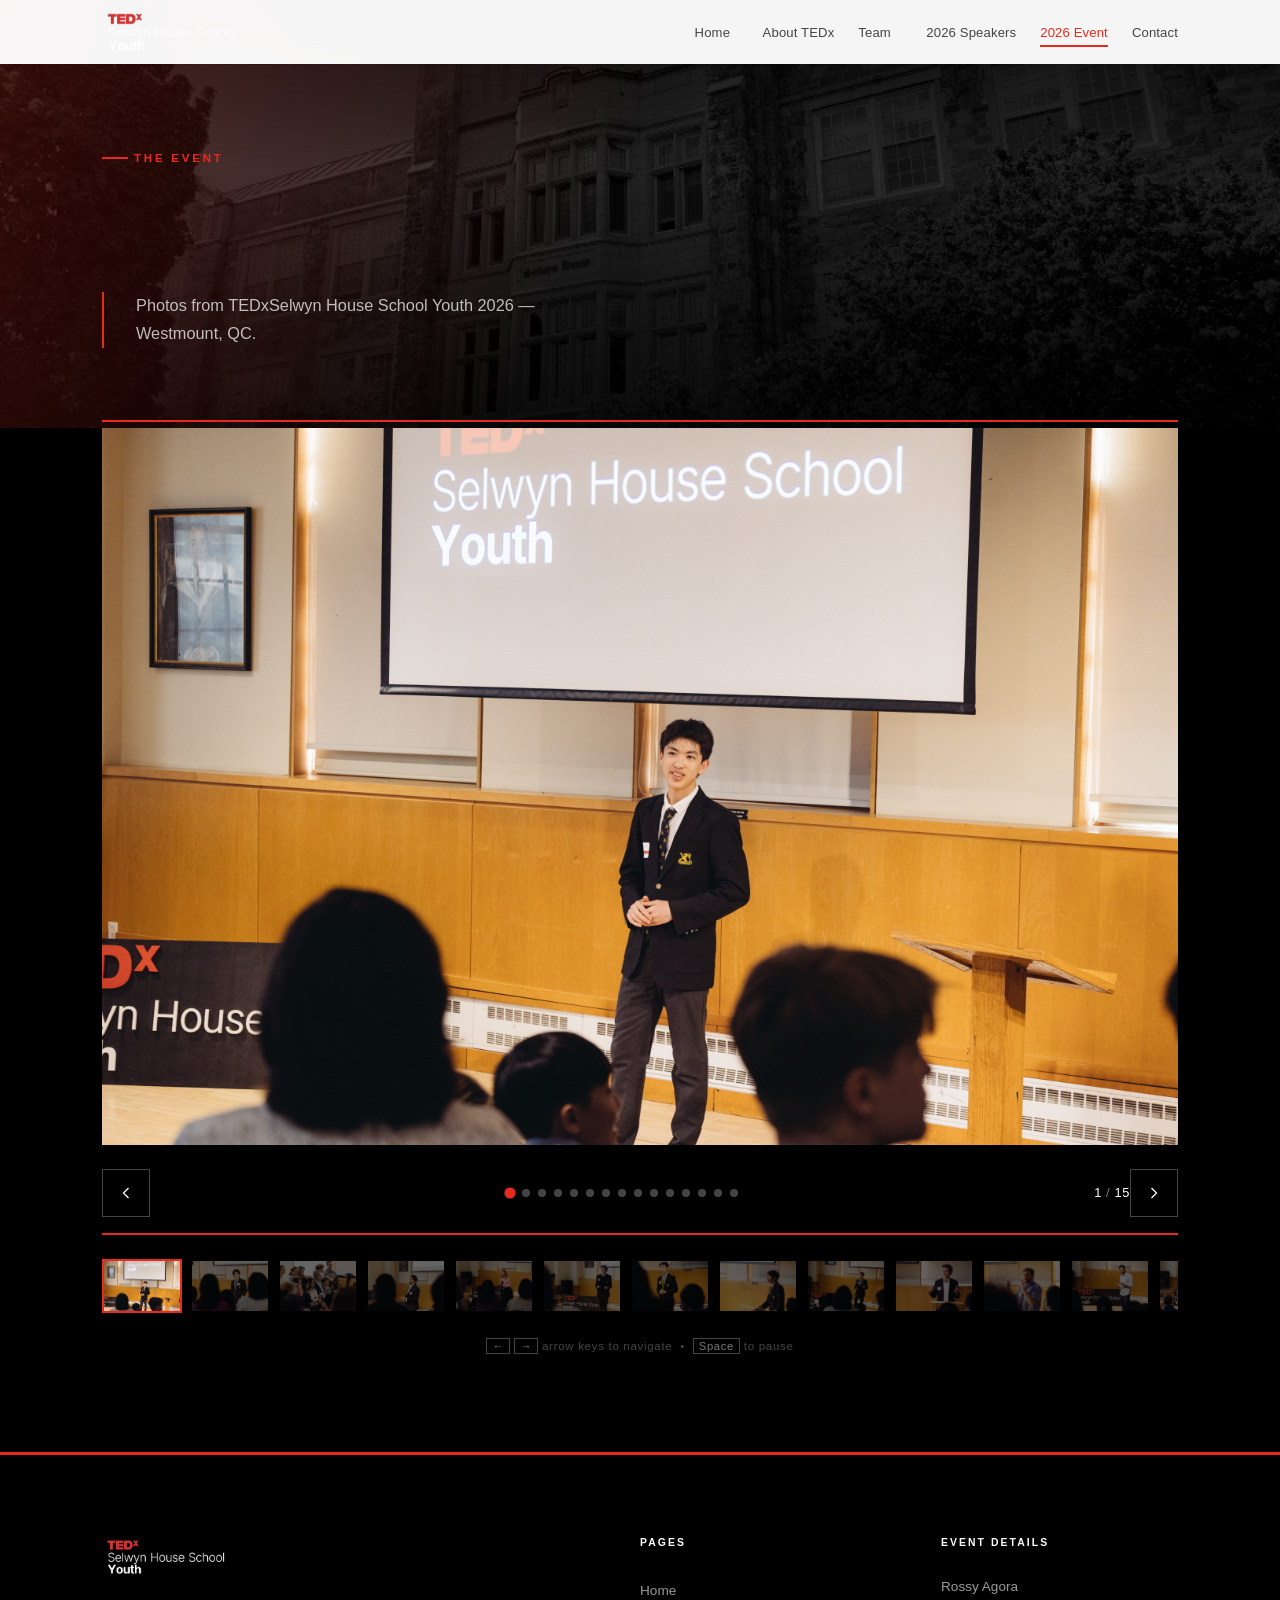
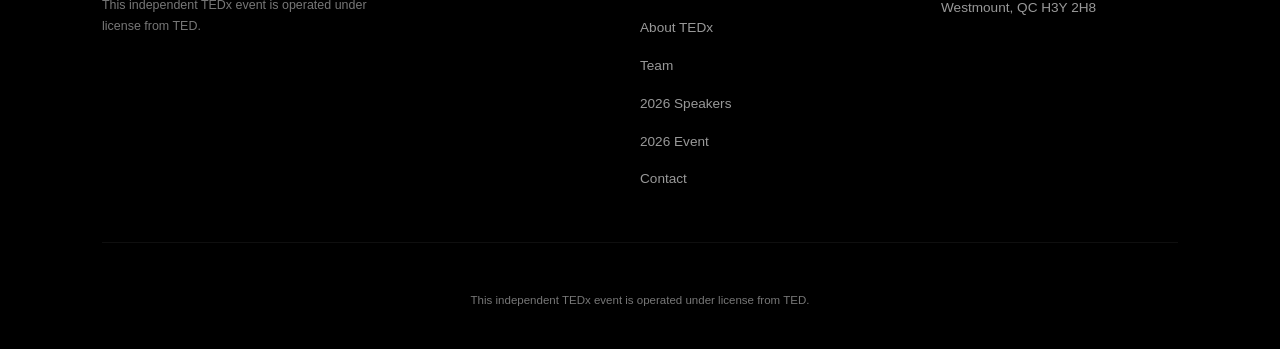
==== commit a99c4d6e: "Update 2026-event.html" ====
--- a/2026-event.html
+++ b/2026-event.html
@@ -6,29 +6,6 @@
   <title>2026 Event &mdash; TEDxSelwyn House School Youth</title>
   <link rel="stylesheet" href="style.css" />
   <style>
-    /* ── Gallery page styles ── */
-    .gallery-hero {
-      background: var(--black);
-      padding: var(--s12) 0 var(--s8);
-      text-align: left;
-    }
-    .gallery-hero .label-tag {
-      color: rgba(230,43,30,0.8);
-    }
-    .gallery-hero h1 {
-      color: var(--white);
-      font-size: clamp(2.5rem, 6vw, 4.5rem);
-      font-weight: 700;
-      line-height: 1.05;
-      letter-spacing: -0.03em;
-      margin-bottom: var(--s2);
-    }
-    .gallery-hero p {
-      color: var(--gray-400);
-      font-size: 1rem;
-      margin-top: var(--s2);
-    }
-
     /* ── Slideshow ── */
     .slideshow-section {
       background: var(--black);
@@ -213,9 +190,9 @@
 <body>
 
   <!-- Navigation -->
-  <header class="header scrolled-always" id="header">
+  <header class="header header--blend scrolled-always" id="header">
     <nav class="nav">
-      <a href="index.html" class="logo"><img src="images/logo-black.png" alt="TEDxSelwyn House School Youth"></a>
+      <a href="index.html" class="logo"><img src="images/logo-white.png" alt="TEDxSelwyn House School Youth"></a>
       <ul class="nav-links" id="navLinks">
         <li><a href="index.html">Home</a></li>
         <li><a href="about.html">About TEDx</a></li>
@@ -223,7 +200,6 @@
         <li><a href="speakers.html">2026 Speakers</a></li>
         <li><a href="2026-event.html" class="active">2026 Event</a></li>
         <li><a href="contact.html">Contact</a></li>
-        <li><a href="https://docs.google.com/forms/d/e/1FAIpQLSdbpwzhTMs6wh6jrkO545HUub6v7mnMCa4WJRmnMCpncE_-FA/viewform" class="nav-btn">Register</a></li>
       </ul>
       <button class="hamburger" id="hamburger" aria-label="Toggle menu">
         <span></span><span></span><span></span>
@@ -232,11 +208,11 @@
   </header>
 
   <!-- Page Hero -->
-  <section class="gallery-hero">
+  <section class="page-hero">
     <div class="container">
       <span class="label-tag fade-up">The Event</span>
-      <h1 class="fade-up">2026 <span class="text-red">Event</span></h1>
-      <p class="fade-up">Photos from TEDxSelwyn House School Youth 2026 &mdash; Westmount, QC.</p>
+      <h1 class="text-reveal">2026 <span class="text-red">Event</span></h1>
+      <p class="page-hero-desc fade-up">Photos from TEDxSelwyn House School Youth 2026 &mdash; Westmount, QC.</p>
     </div>
   </section>
 
--- a/style.css
+++ b/style.css
@@ -495,16 +495,32 @@
    PAGE HERO — with animated accent bar
    ============================================ */
 .page-hero {
-  padding: var(--s12) 0 var(--s8);
+  padding: calc(var(--s12) + var(--s6)) 0 var(--s10);
   background: var(--black); color: var(--white);
   text-align: left; position: relative; overflow: hidden;
 }
 
-/* Animated bottom accent — draws on page load */
+/* Grayscale facade backdrop — ties inner pages to the landing */
+.page-hero::before {
+  content: ''; position: absolute; inset: 0;
+  background: url('images/selwyn-facade.jpg') center 35% / cover no-repeat;
+  filter: grayscale(100%) brightness(0.32) contrast(1.05);
+  z-index: 0;
+}
+
+/* Red + dark veil over the facade */
 .page-hero::after {
+  content: ''; position: absolute; inset: 0; z-index: 0;
+  background:
+    linear-gradient(115deg, rgba(230,43,30,0.22) 0%, transparent 48%),
+    linear-gradient(0deg, rgba(0,0,0,0.82) 0%, rgba(0,0,0,0.35) 60%, rgba(0,0,0,0.7) 100%);
+}
+
+/* Bottom accent line — draws on page load */
+.page-hero .container::after {
   content: ''; position: absolute;
-  bottom: 0; left: 0;
-  width: 100%; height: 3px;
+  bottom: calc(var(--s10) * -1 + 6px); left: var(--s4); right: var(--s4);
+  height: 2px;
   background: var(--ted-red);
   transform-origin: left;
   animation: draw-line 1s var(--ease-out) forwards;
@@ -515,32 +531,19 @@
   100% { transform: scaleX(1); }
 }
 
-/* Floating geometric accents */
-.page-hero::before {
-  content: ''; position: absolute;
-  top: 30%; right: 8%; width: 150px; height: 150px;
-  border: 1px solid rgba(230, 43, 30, 0.15);
-  animation: float-rotate 15s linear infinite;
-}
-
-@keyframes float-rotate {
-  0%   { transform: rotate(0deg) scale(1); }
-  50%  { transform: rotate(180deg) scale(1.1); }
-  100% { transform: rotate(360deg) scale(1); }
-}
-
 .page-hero .container { position: relative; z-index: 1; }
 
 .page-hero h1 {
   font-family: var(--font);
-  font-size: clamp(2.5rem, 6vw, 4.5rem);
-  font-weight: 900; letter-spacing: -0.04em; line-height: 0.95;
-  margin-bottom: var(--s2);
+  font-size: clamp(2.6rem, 6.5vw, 5rem);
+  font-weight: 800; letter-spacing: -0.04em; line-height: 0.96;
+  margin-bottom: var(--s3);
 }
 
 .page-hero-desc {
-  font-size: 1rem; color: var(--gray-400);
-  max-width: 480px; margin-top: var(--s2); line-height: 1.6;
+  font-size: 1.02rem; color: rgba(255,255,255,0.72);
+  max-width: 520px; margin-top: var(--s3); line-height: 1.7;
+  padding-left: var(--s4); border-left: 2px solid var(--ted-red);
 }
 
 /* ============================================
@@ -556,7 +559,7 @@
 .section-header h2 {
   font-family: var(--font);
   font-size: clamp(2.1rem, 4.5vw, 3.25rem);
-  font-weight: 900; letter-spacing: -0.04em; line-height: 1;
+  font-weight: 800; letter-spacing: -0.03em; line-height: 1.04;
   margin-bottom: var(--s2); color: var(--black);
 }
 .bg-black .section-header h2 { color: var(--white); }
@@ -569,15 +572,15 @@
 /* Label tag — with animated accent line */
 .label-tag {
   display: inline-block;
-  font-size: 0.65rem; font-weight: 800;
-  letter-spacing: 0.2em; text-transform: uppercase;
-  color: var(--ted-red); margin-bottom: var(--s2);
-  position: relative; padding-left: var(--s3);
+  font-size: 0.72rem; font-weight: 700;
+  letter-spacing: 0.24em; text-transform: uppercase;
+  color: var(--ted-red); margin-bottom: var(--s3);
+  position: relative; padding-left: var(--s4);
 }
 .label-tag::before {
   content: ''; position: absolute;
   left: 0; top: 50%; transform: translateY(-50%);
-  width: 16px; height: 2px;
+  width: 26px; height: 2px;
   background: var(--ted-red);
 }
 
@@ -861,7 +864,7 @@
   border-bottom: 1px solid var(--gray-200);
 }
 .content-block:last-child { border-bottom: none; }
-.content-block h2 { font-size: 2rem; font-weight: 900; color: var(--black); margin-bottom: var(--s3); letter-spacing: -0.03em; line-height: 1.1; }
+.content-block h2 { font-size: clamp(1.8rem, 3.4vw, 2.6rem); font-weight: 800; color: var(--black); margin-bottom: var(--s4); letter-spacing: -0.03em; line-height: 1.08; }
 .content-block p { font-size: 1.05rem; color: var(--gray-700); line-height: 1.85; margin-bottom: var(--s2); }
 
 /* ============================================
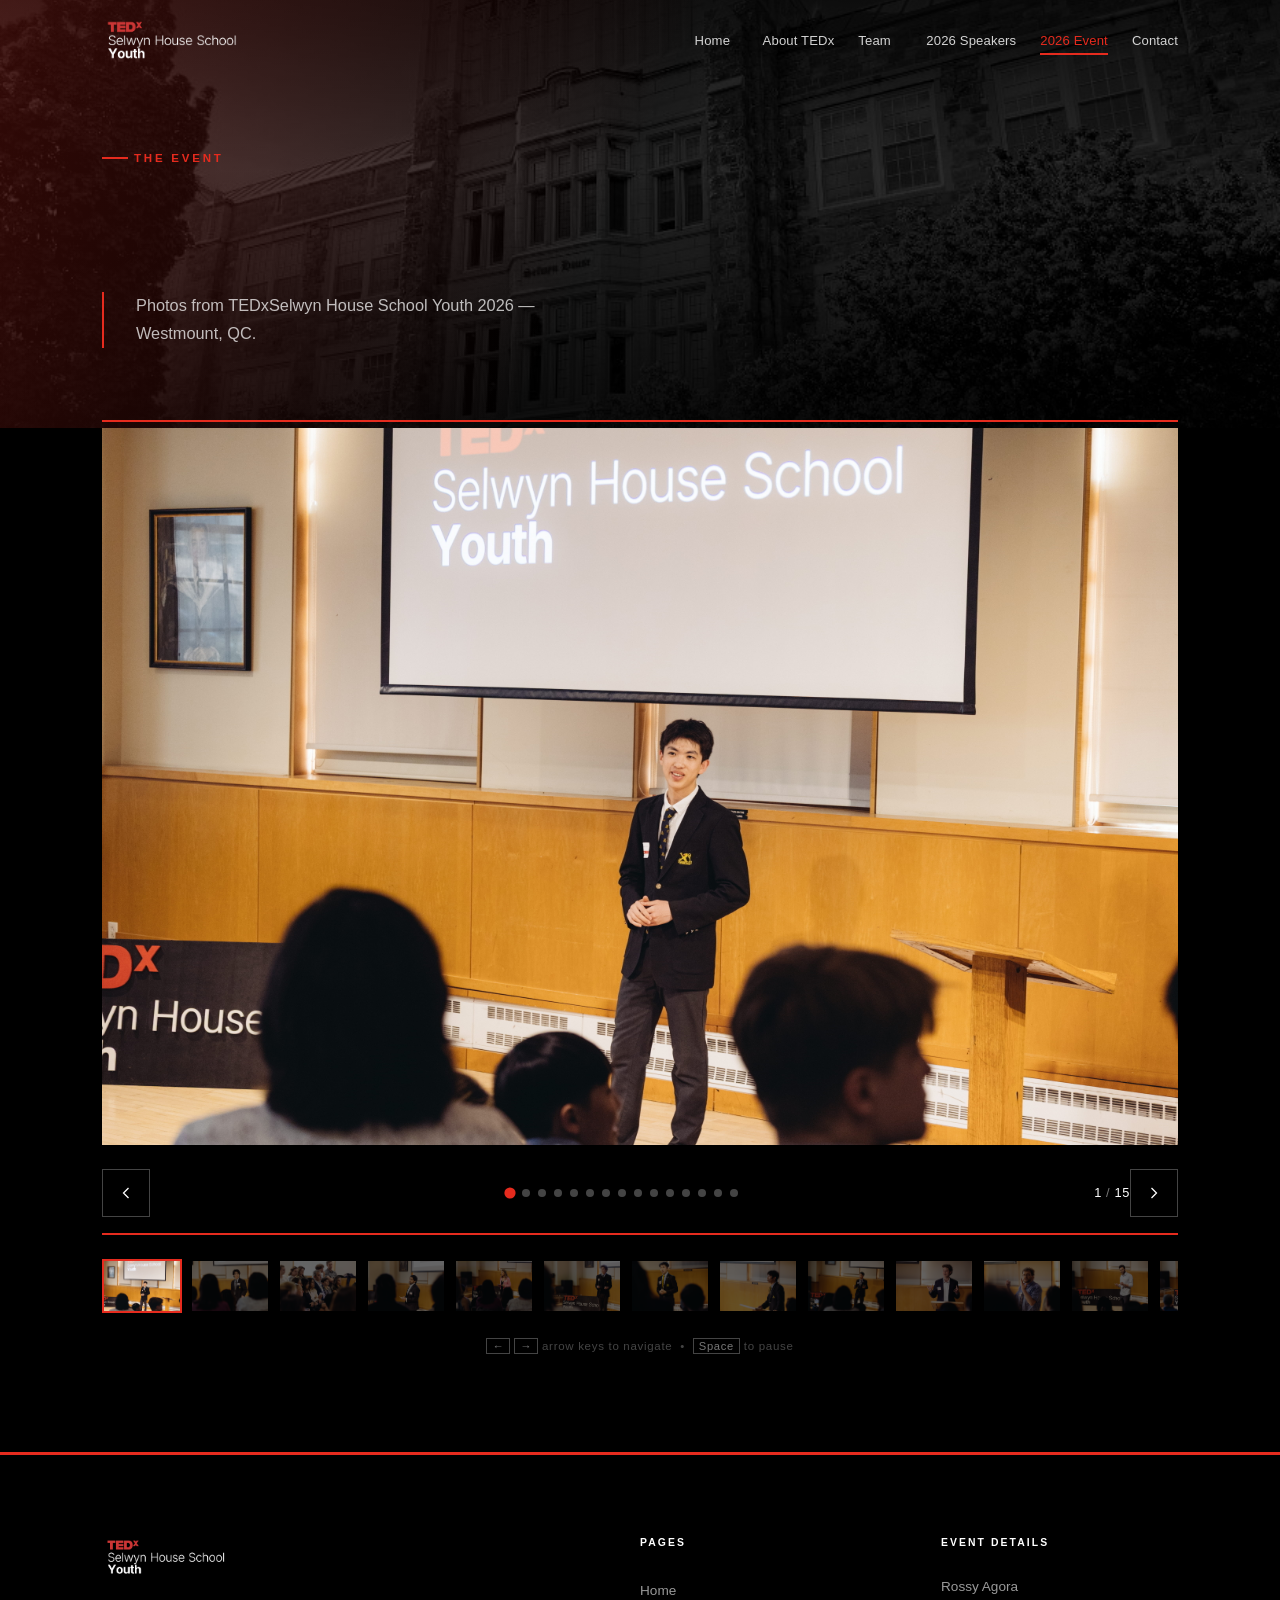
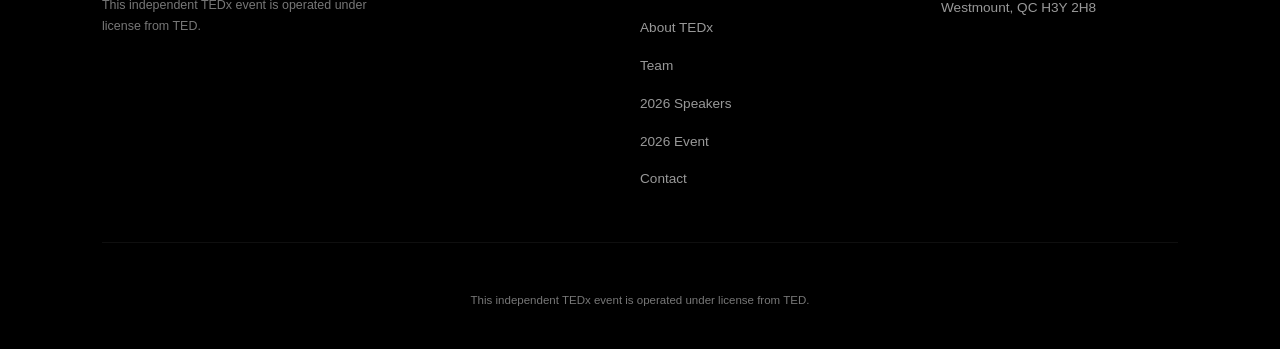
==== commit 25d24dba: "Update 2026-event.html" ====
--- a/2026-event.html
+++ b/2026-event.html
@@ -190,7 +190,7 @@
 <body>
 
   <!-- Navigation -->
-  <header class="header header--blend scrolled-always" id="header">
+  <header class="header header--blend" id="header">
     <nav class="nav">
       <a href="index.html" class="logo"><img src="images/logo-white.png" alt="TEDxSelwyn House School Youth"></a>
       <ul class="nav-links" id="navLinks">
--- a/style.css
+++ b/style.css
@@ -218,6 +218,26 @@
   box-shadow: 0 1px 0 rgba(0,0,0,0.1);
 }
 
+/* Transparent header that blends into the dark hero and
+   stays one consistent colour (no shift to white on scroll). */
+.header--blend {
+  background: transparent;
+  box-shadow: none;
+}
+.header--blend.scrolled,
+.header--blend.scrolled-always {
+  background: rgba(0, 0, 0, 0.55);
+  backdrop-filter: blur(14px);
+  -webkit-backdrop-filter: blur(14px);
+  box-shadow: none;
+}
+@media (min-width: 769px) {
+  .header--blend .nav-links li > a { color: rgba(255,255,255,0.82); }
+  .header--blend .nav-links li > a:hover,
+  .header--blend .nav-links li > a.active { color: var(--ted-red); }
+}
+.header--blend .hamburger span { background: #fff; }
+
 .nav {
   max-width: 1140px;
   margin: 0 auto;
